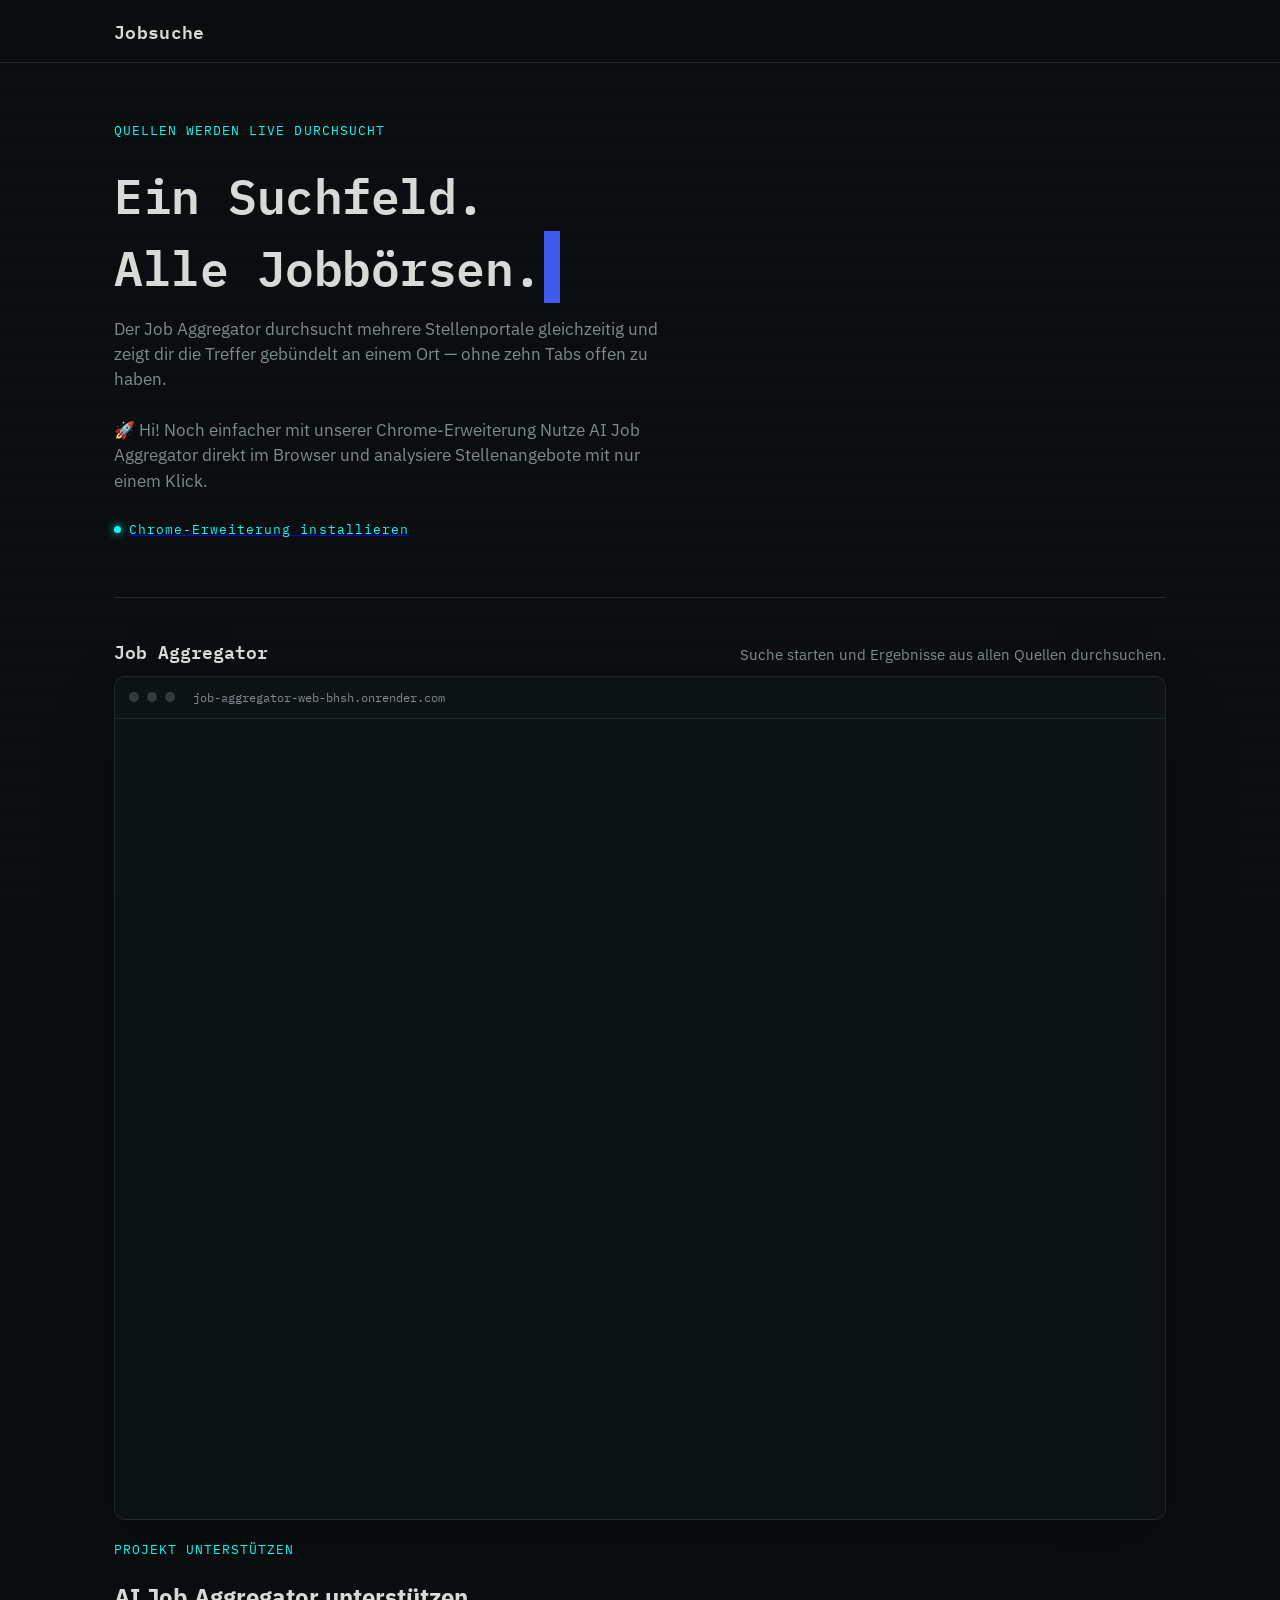
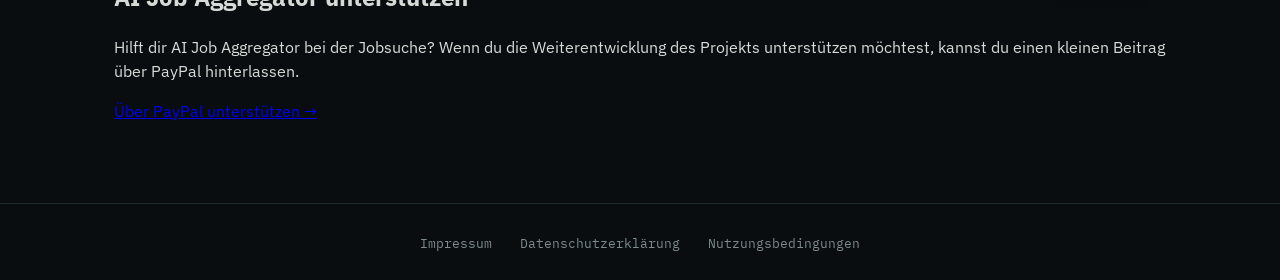
==== index.html @ 6d2176e4 "Update index.html" ====
<!DOCTYPE html>
<html lang="de">
<head>
    <meta charset="UTF-8">
    <meta name="viewport" content="width=device-width, initial-scale=1.0">
    <title>Jobsuche — Job Aggregator</title>
    <link rel="stylesheet" href="style.css">

    <script async src="https://pagead2.googlesyndication.com/pagead/js/adsbygoogle.js?client=ca-pub-2466715401327213"
     crossorigin="anonymous"></script>

    <script id="Cookiebot" src="https://consent.cookiebot.com/uc.js" data-cbid="abbab82c-4ff6-45e1-939c-63f84c2d80f0" data-blockingmode="auto" type="text/javascript"></script>
    
</head>

<body>

<header>
    <nav class="navbar">
        <a href="index.html" class="logo">Jobsuche</a>
    </nav>
</header>

<main>

    <section class="hero">
        <div class="hero-eyebrow">QUELLEN WERDEN LIVE DURCHSUCHT</div>
        <h1>Ein Suchfeld.<br>Alle Jobbörsen.<span class="cursor">&nbsp;</span></h1>
        <p class="lede">
            Der Job Aggregator durchsucht mehrere Stellenportale gleichzeitig und zeigt dir die Treffer gebündelt an einem Ort — ohne zehn Tabs offen zu haben.
             </p>

        <p class="lede">
🚀 Hi! Noch einfacher mit unserer Chrome-Erweiterung
Nutze AI Job Aggregator direkt im Browser und analysiere Stellenangebote mit nur einem Klick.
</p>

<a
  href="https://chromewebstore.google.com/detail/ai-job-aggregator/hnaghjoofhiikfkggmjfnjagekgijjod"
  target="_blank"
  rel="noopener noreferrer"
  class="btn">
<div class="hero-eyebrow"><span class="dot"></span>Chrome-Erweiterung installieren</div>
</a>
        
        
      <!--  <div class="sources">
            <span class="source-tag">StepStone</span>
            <span class="source-tag">Indeed</span>
            <span class="source-tag">LinkedIn</span>
            <span class="source-tag">Arbeitsagentur</span>
            <span class="source-tag">Xing</span>
        </div>
    -->
    </section>

    <section class="tool">
        <div class="tool-header">
            <h2>Job Aggregator</h2>
            <p>Suche starten und Ergebnisse aus allen Quellen durchsuchen.</p>
        </div>
        <div class="terminal">
            <div class="terminal-bar">
                <span class="tdot"></span><span class="tdot"></span><span class="tdot"></span>
                <span class="terminal-title">job-aggregator-web-bhsh.onrender.com</span>
            </div>
            <iframe
                src="https://job-aggregator-web-bhsh.onrender.com/"
                title="Job Aggregator" allow="screen-wake-lock">
            </iframe>
        </div>
    </section>


    <section class="support" id="support">
    <div class="support-inner">
        <div class="hero-eyebrow">PROJEKT UNTERSTÜTZEN</div>

        <h2>AI Job Aggregator unterstützen</h2>

        <p>
            Hilft dir AI Job Aggregator bei der Jobsuche?
            Wenn du die Weiterentwicklung des Projekts unterstützen möchtest,
            kannst du einen kleinen Beitrag über PayPal hinterlassen.
        </p>

        <a
            href="https://www.paypal.me/Jialu463"
            target="_blank"
            rel="noopener noreferrer"
            class="support-link">
            Über PayPal unterstützen →
        </a>
    </div>
</section>
    
</main>

<footer>
    <a href="Impressum.html">Impressum</a>
    <a href="datenschutz.html">Datenschutzerklärung</a>
    <a href="nutzungsbedingungen.html">Nutzungsbedingungen</a>
</footer>



</body>
</html>
---- style.css ----
@import url('https://fonts.googleapis.com/css2?family=IBM+Plex+Mono:wght@400;500;600&family=IBM+Plex+Sans:wght@400;500&display=swap');

:root{
    --bg: #0a0d0f;
    --panel: #10161a;
    --panel-2: #0d1215;
    --line: #1e2a2f;
    --text: #d7dbd8;
    --text-dim: #7c8b8f;
    --amber: #00fff5;
    --amber-dim: #7a5514;
    --green: #3e59eb;
}

*{ box-sizing: border-box; }

body{
    margin: 0;
    background: var(--bg);
    color: var(--text);
    font-family: 'IBM Plex Sans', Arial, sans-serif;
    line-height: 1.5;
}

/* subtle scanline atmosphere */
body::before{
    content: "";
    position: fixed;
    inset: 0;
    pointer-events: none;
    background: repeating-linear-gradient(
        to bottom,
        rgba(255,255,255,0.012) 0px,
        rgba(255,255,255,0.012) 1px,
        transparent 1px,
        transparent 3px
    );
    z-index: 999;
}

header{
    position: sticky;
    top: 0;
    z-index: 1000;
    background: rgba(10,13,15,0.9);
    backdrop-filter: blur(6px);
    border-bottom: 1px solid var(--line);
}

.navbar{
    max-width: 1100px;
    margin: auto;
    padding: 18px 24px;
    display: flex;
    justify-content: space-between;
    align-items: center;
}

.logo{
    color: var(--text);
    text-decoration: none;
    font-family: 'IBM Plex Mono', monospace;
    font-size: 1.1rem;
    font-weight: 600;
    letter-spacing: 0.02em;
}

.logo span{ color: var(--amber); }

.nav-links{
    display: flex;
    gap: 2rem;
    list-style: none;
    margin: 0;
    padding: 0;
}

.nav-links a{
    color: var(--text-dim);
    text-decoration: none;
    font-family: 'IBM Plex Mono', monospace;
    font-size: 0.85rem;
    transition: color .2s;
}

.nav-links a:hover{ color: var(--amber); }

main{
    max-width: 1100px;
    margin: auto;
    padding: 48px 24px 20px;
}

/* HERO */
.hero{
    padding: 10px 0 40px;
    border-bottom: 1px solid var(--line);
    margin-bottom: 40px;
}

.hero-eyebrow{
    font-family: 'IBM Plex Mono', monospace;
    color: var(--amber);
    font-size: 0.8rem;
    letter-spacing: 0.08em;
    display: flex;
    align-items: center;
    gap: 8px;
    margin-bottom: 18px;
}

.dot{
    width: 7px;
    height: 7px;
    border-radius: 50%;
    background: var(--amber);
    box-shadow: 0 0 8px var(--amber);
    animation: pulse 2s infinite;
}

@keyframes pulse{
    0%,100%{ opacity: 1; }
    50%{ opacity: .35; }
}

h1{
    font-family: 'IBM Plex Mono', monospace;
    font-size: clamp(1.9rem, 4vw, 3rem);
    font-weight: 600;
    margin: 0 0 14px;
    letter-spacing: -0.01em;
}

h1 .cursor{
    display: inline-block;
    width: 0.55ch;
    background: var(--green);
    animation: blink 1s step-end infinite;
    margin-left: 2px;
}

@keyframes blink{ 50%{ opacity: 0; } }

.hero p.lede{
    color: var(--text-dim);
    font-size: 1.05rem;
    max-width: 560px;
    margin: 0 0 26px;
}

.sources{
    display: flex;
    flex-wrap: wrap;
    gap: 10px;
}

.source-tag{
    font-family: 'IBM Plex Mono', monospace;
    font-size: 0.78rem;
    color: var(--text-dim);
    border: 1px solid var(--line);
    padding: 5px 10px;
    border-radius: 3px;
}

.source-tag::before{
    content: "● ";
    color: var(--green);
}

/* TERMINAL WINDOW around the tool */
section.tool{
    margin-bottom: 20px;
}

.tool-header{
    display: flex;
    align-items: center;
    justify-content: space-between;
    margin-bottom: 10px;
}

.tool-header h2{
    font-family: 'IBM Plex Mono', monospace;
    font-size: 1.15rem;
    font-weight: 600;
    margin: 0;
}

.tool-header p{
    color: var(--text-dim);
    font-size: 0.92rem;
    margin: 6px 0 0;
}

.terminal{
    background: var(--panel);
    border: 1px solid var(--line);
    border-radius: 10px;
    overflow: hidden;
    box-shadow: 0 20px 60px -20px rgba(0,0,0,0.6);
}

.terminal-bar{
    display: flex;
    align-items: center;
    gap: 8px;
    padding: 11px 14px;
    background: var(--panel-2);
    border-bottom: 1px solid var(--line);
}

.terminal-bar .tdot{
    width: 10px;
    height: 10px;
    border-radius: 50%;
    background: #33393d;
}

.terminal-title{
    margin-left: 10px;
    font-family: 'IBM Plex Mono', monospace;
    font-size: 0.78rem;
    color: var(--text-dim);
}

iframe{
    width: 100%;
    height: 800px;
    border: none;
    display: block;
    background: #0d1215;
}

footer{
    margin-top: 60px;
    padding: 26px 24px;
    text-align: center;
    border-top: 1px solid var(--line);
}

footer a{
    color: var(--text-dim);
    margin: 0 12px;
    text-decoration: none;
    font-family: 'IBM Plex Mono', monospace;
    font-size: 0.8rem;
    transition: color .2s;
}

footer a:hover{ color: var(--amber); }

/* COOKIE BANNER */
#cookie-banner{
    position: fixed;
    bottom: 0;
    left: 0;
    right: 0;
    background: var(--panel);
    border-top: 1px solid var(--line);
    padding: 18px 24px;
    z-index: 1001;
    display: flex;
    flex-wrap: wrap;
    align-items: center;
    justify-content: space-between;
    gap: 14px;
}

#cookie-banner p{
    margin: 0;
    color: var(--text-dim);
    font-size: 0.88rem;
    max-width: 640px;
}

#cookie-banner a{ color: var(--amber); }

#cookie-banner button{
    font-family: 'IBM Plex Mono', monospace;
    font-size: 0.8rem;
    padding: 9px 16px;
    border-radius: 5px;
    border: 1px solid var(--line);
    background: transparent;
    color: var(--text);
    cursor: pointer;
    transition: .2s;
}

#cookie-banner button:first-of-type{
    background: var(--amber);
    color: #171208;
    border-color: var(--amber);
    font-weight: 600;
}

#cookie-banner button:hover{ filter: brightness(1.15); }

/* IMPRESSUM PAGE */
.legal{
    max-width: 1100px;
    margin: 0 auto;
    padding: 60px 24px;
}

.legal h1{
    font-size: 1.8rem;
}

.legal h2{
    font-family: 'IBM Plex Mono', monospace;
    color: var(--amber);
    font-size: 1rem;
    margin-top: 34px;
    border-bottom: 1px solid var(--line);
    padding-bottom: 8px;
}

.legal p{ color: var(--text-dim); }
.legal a{ color: var(--amber); }

@media (max-width: 640px){
    iframe{ height: 600px; }
}

@media (prefers-reduced-motion: reduce){
    .dot, h1 .cursor{ animation: none; }
}
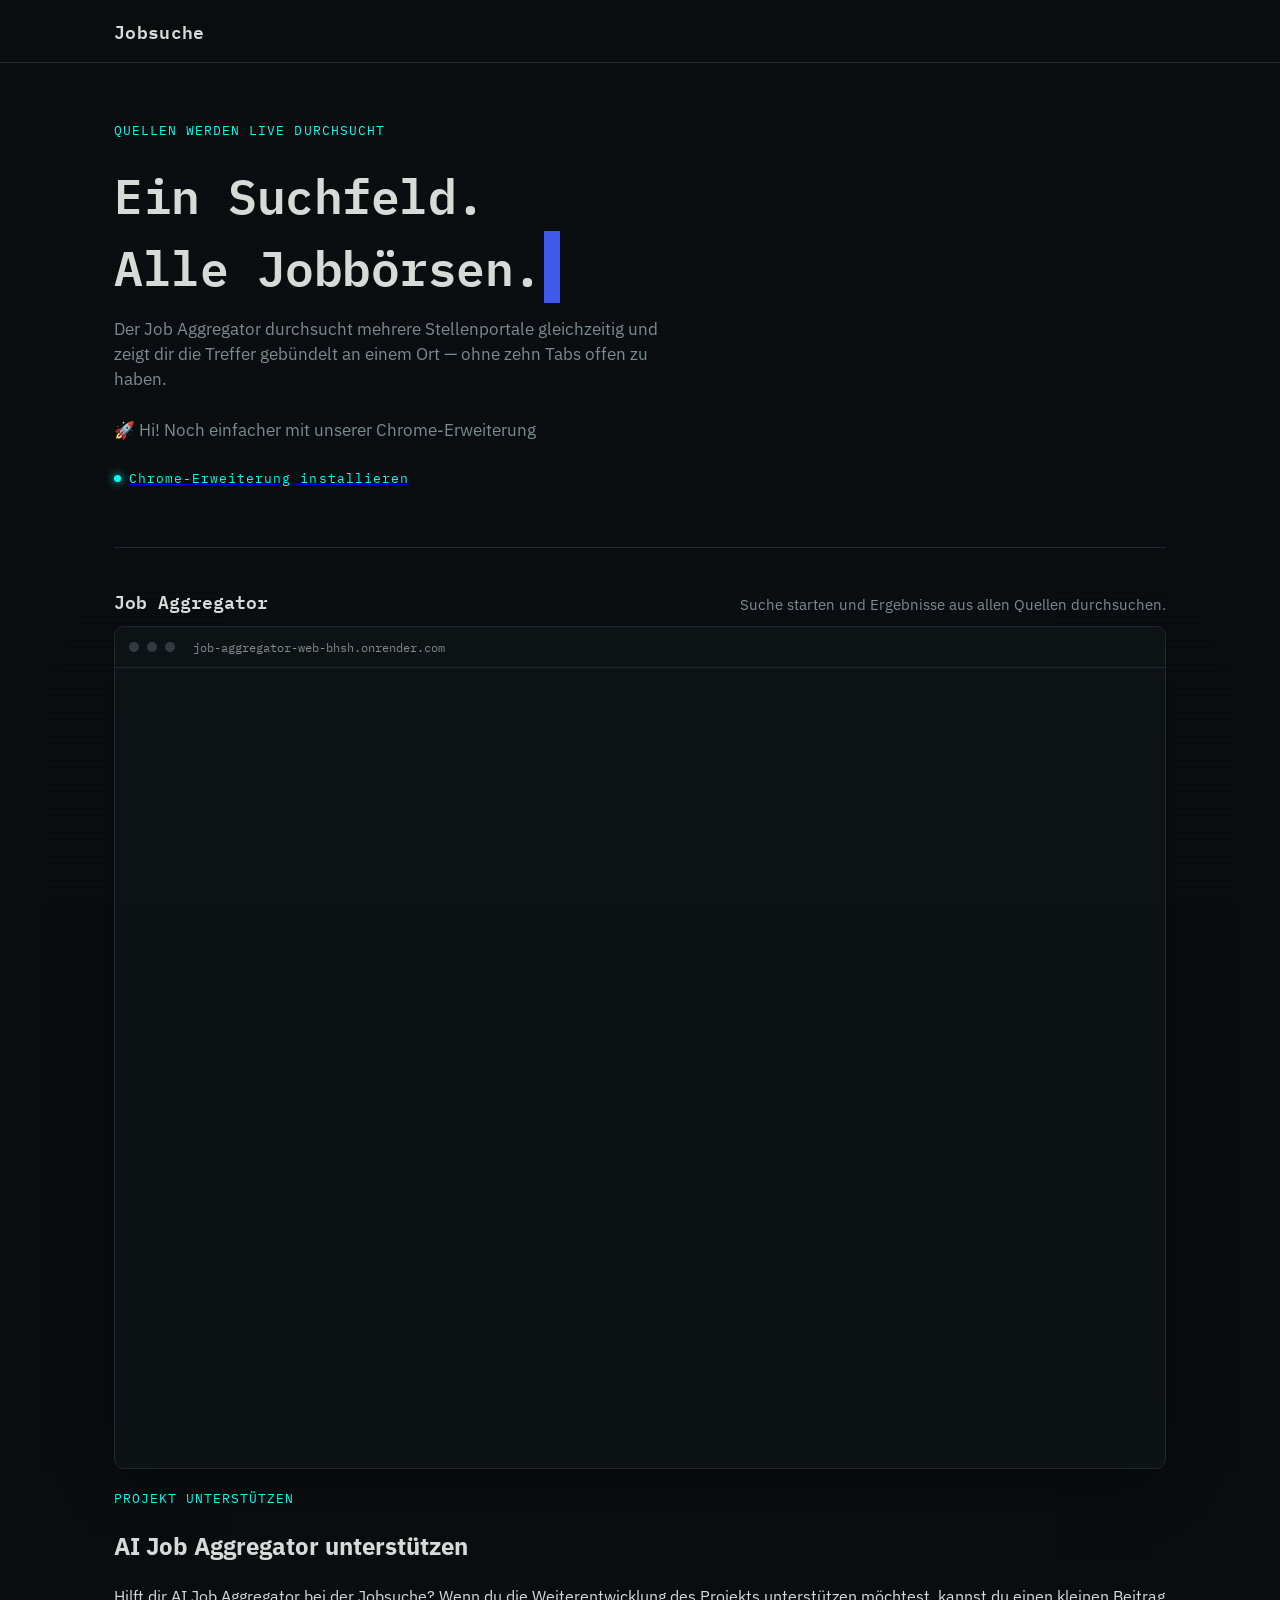
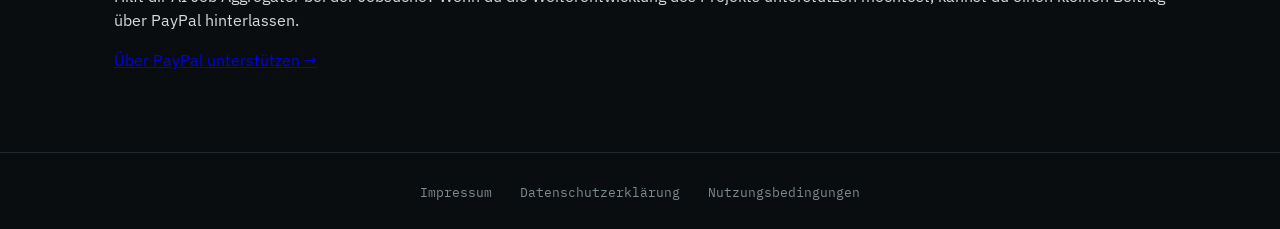
==== commit d22323d7: "Revise promotional text for Chrome extension Updated text in the paragraph to promote the Chrome ext" ====
--- a/index.html
+++ b/index.html
@@ -32,7 +32,6 @@
 
         <p class="lede">
 🚀 Hi! Noch einfacher mit unserer Chrome-Erweiterung
-Nutze AI Job Aggregator direkt im Browser und analysiere Stellenangebote mit nur einem Klick.
 </p>
 
 <a
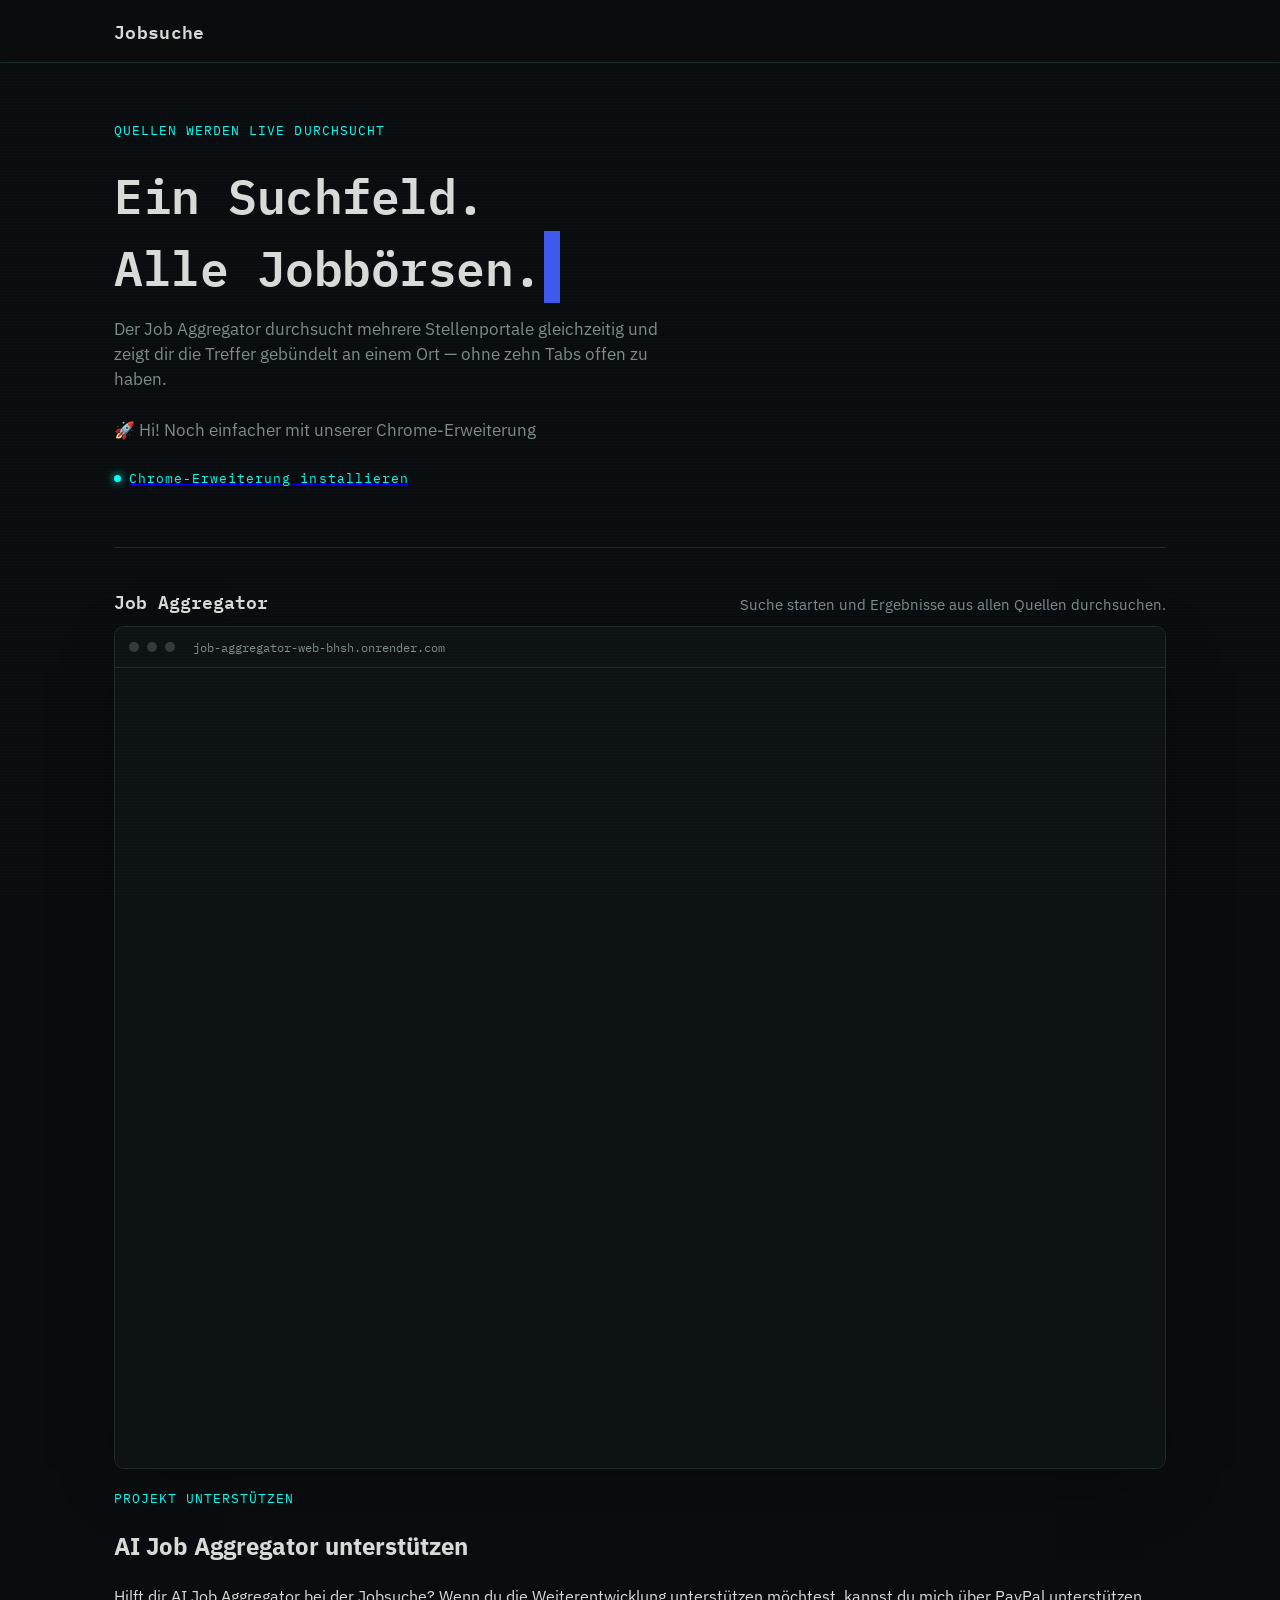
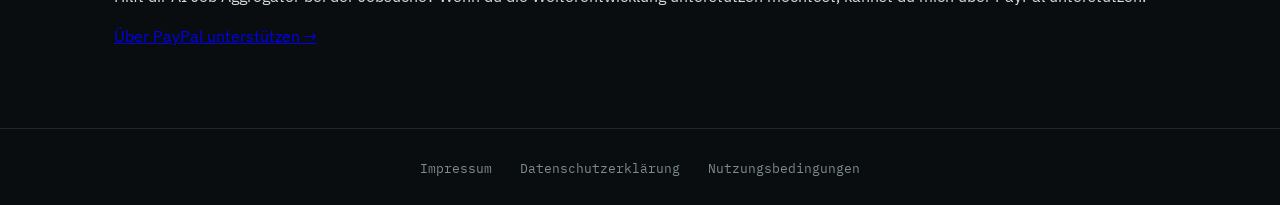
==== commit cf6f5119: "Refactor support section in index.html Updated support section to improve clarity and styling." ====
--- a/index.html
+++ b/index.html
@@ -71,27 +71,25 @@
     </section>
 
 
-    <section class="support" id="support">
-    <div class="support-inner">
+    <section>
         <div class="hero-eyebrow">PROJEKT UNTERSTÜTZEN</div>
 
         <h2>AI Job Aggregator unterstützen</h2>
 
-        <p>
+        <p class="lede">
             Hilft dir AI Job Aggregator bei der Jobsuche?
-            Wenn du die Weiterentwicklung des Projekts unterstützen möchtest,
-            kannst du einen kleinen Beitrag über PayPal hinterlassen.
+            Wenn du die Weiterentwicklung unterstützen möchtest,
+            kannst du mich über PayPal unterstützen.
         </p>
 
         <a
             href="https://www.paypal.me/Jialu463"
             target="_blank"
             rel="noopener noreferrer"
-            class="support-link">
+            class="btn">
             Über PayPal unterstützen →
         </a>
-    </div>
-</section>
+    </section>
     
 </main>
 
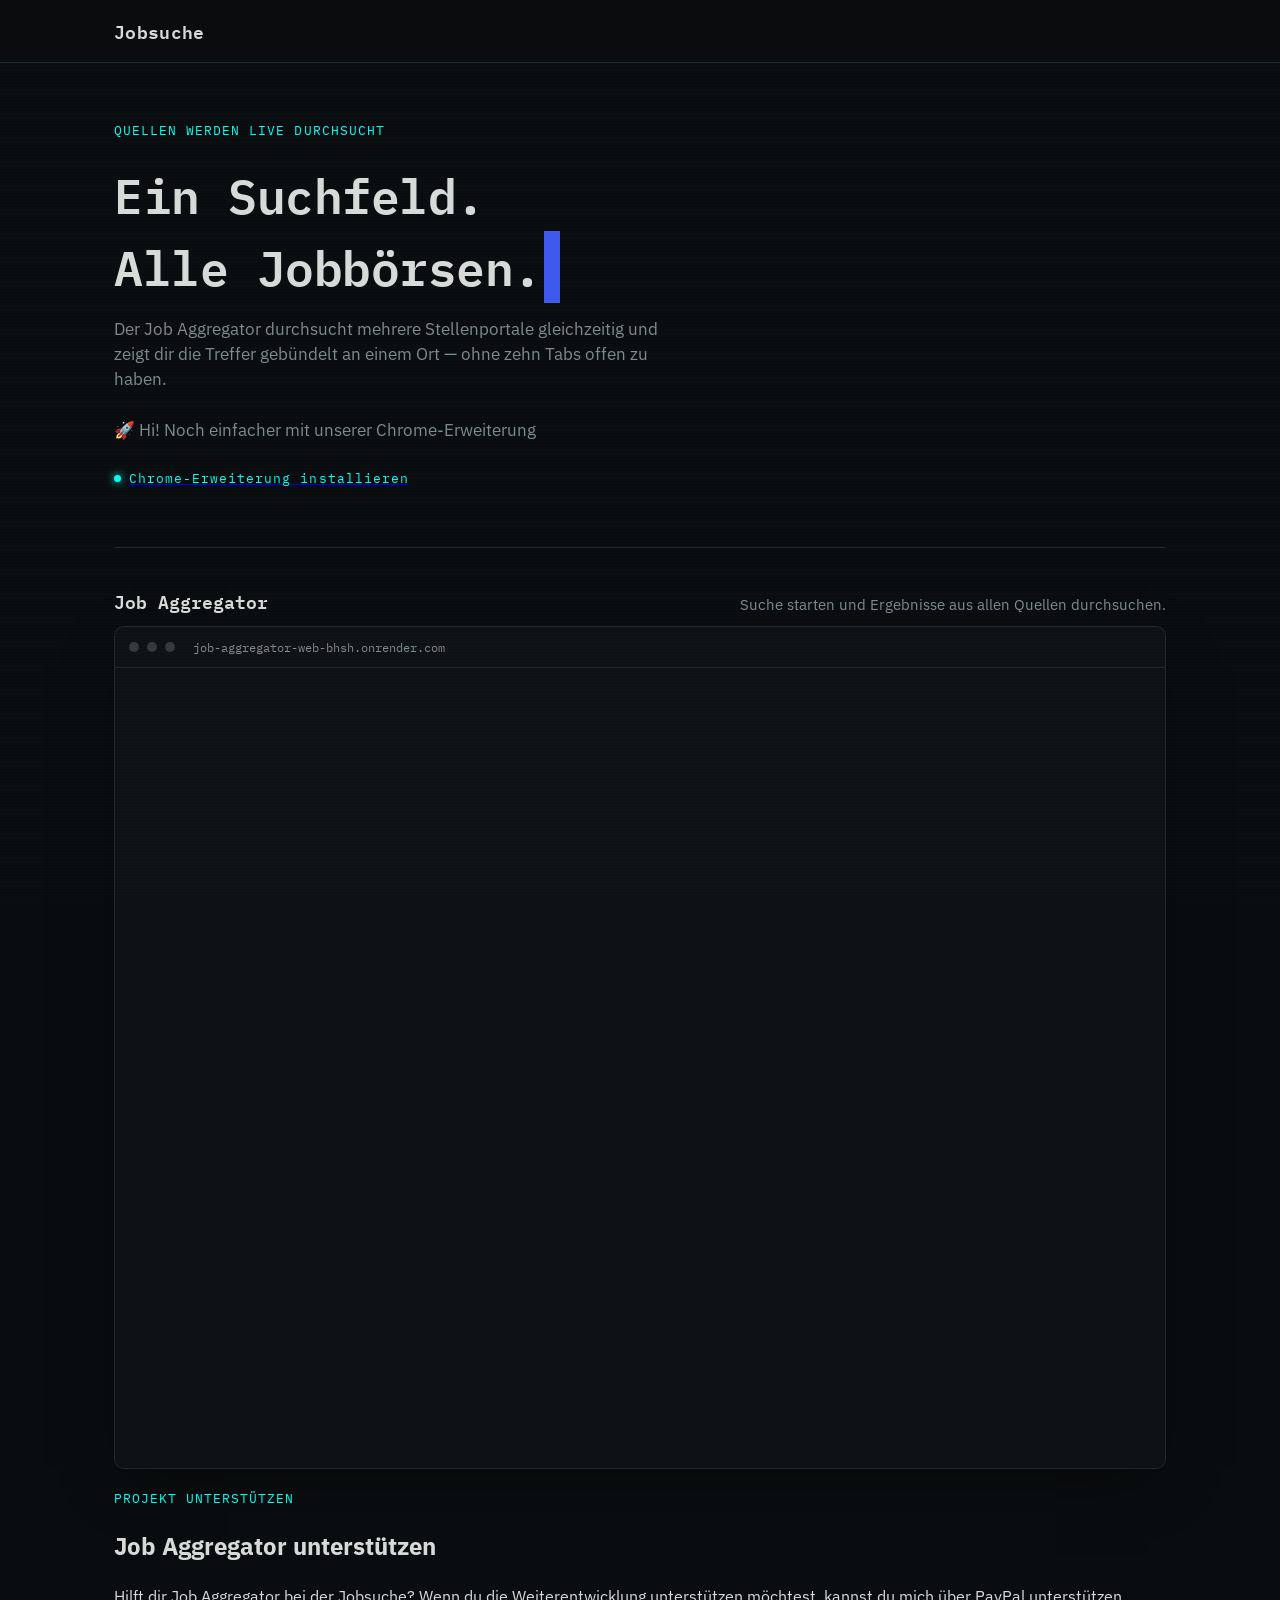
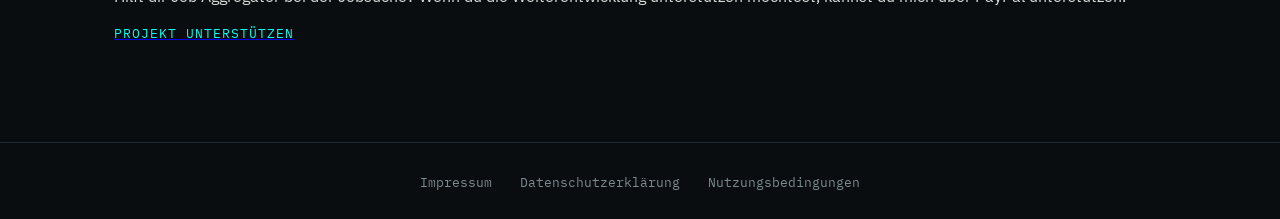
==== commit 7c47e055: "Update text from 'AI Job Aggregator' to 'Job Aggregator'" ====
--- a/index.html
+++ b/index.html
@@ -74,10 +74,10 @@
     <section>
         <div class="hero-eyebrow">PROJEKT UNTERSTÜTZEN</div>
 
-        <h2>AI Job Aggregator unterstützen</h2>
+        <h2>Job Aggregator unterstützen</h2>
 
         <p class="lede">
-            Hilft dir AI Job Aggregator bei der Jobsuche?
+            Hilft dir Job Aggregator bei der Jobsuche?
             Wenn du die Weiterentwicklung unterstützen möchtest,
             kannst du mich über PayPal unterstützen.
         </p>
@@ -87,7 +87,7 @@
             target="_blank"
             rel="noopener noreferrer"
             class="btn">
-            Über PayPal unterstützen →
+            <div class="hero-eyebrow">PROJEKT UNTERSTÜTZEN</div>
         </a>
     </section>
     
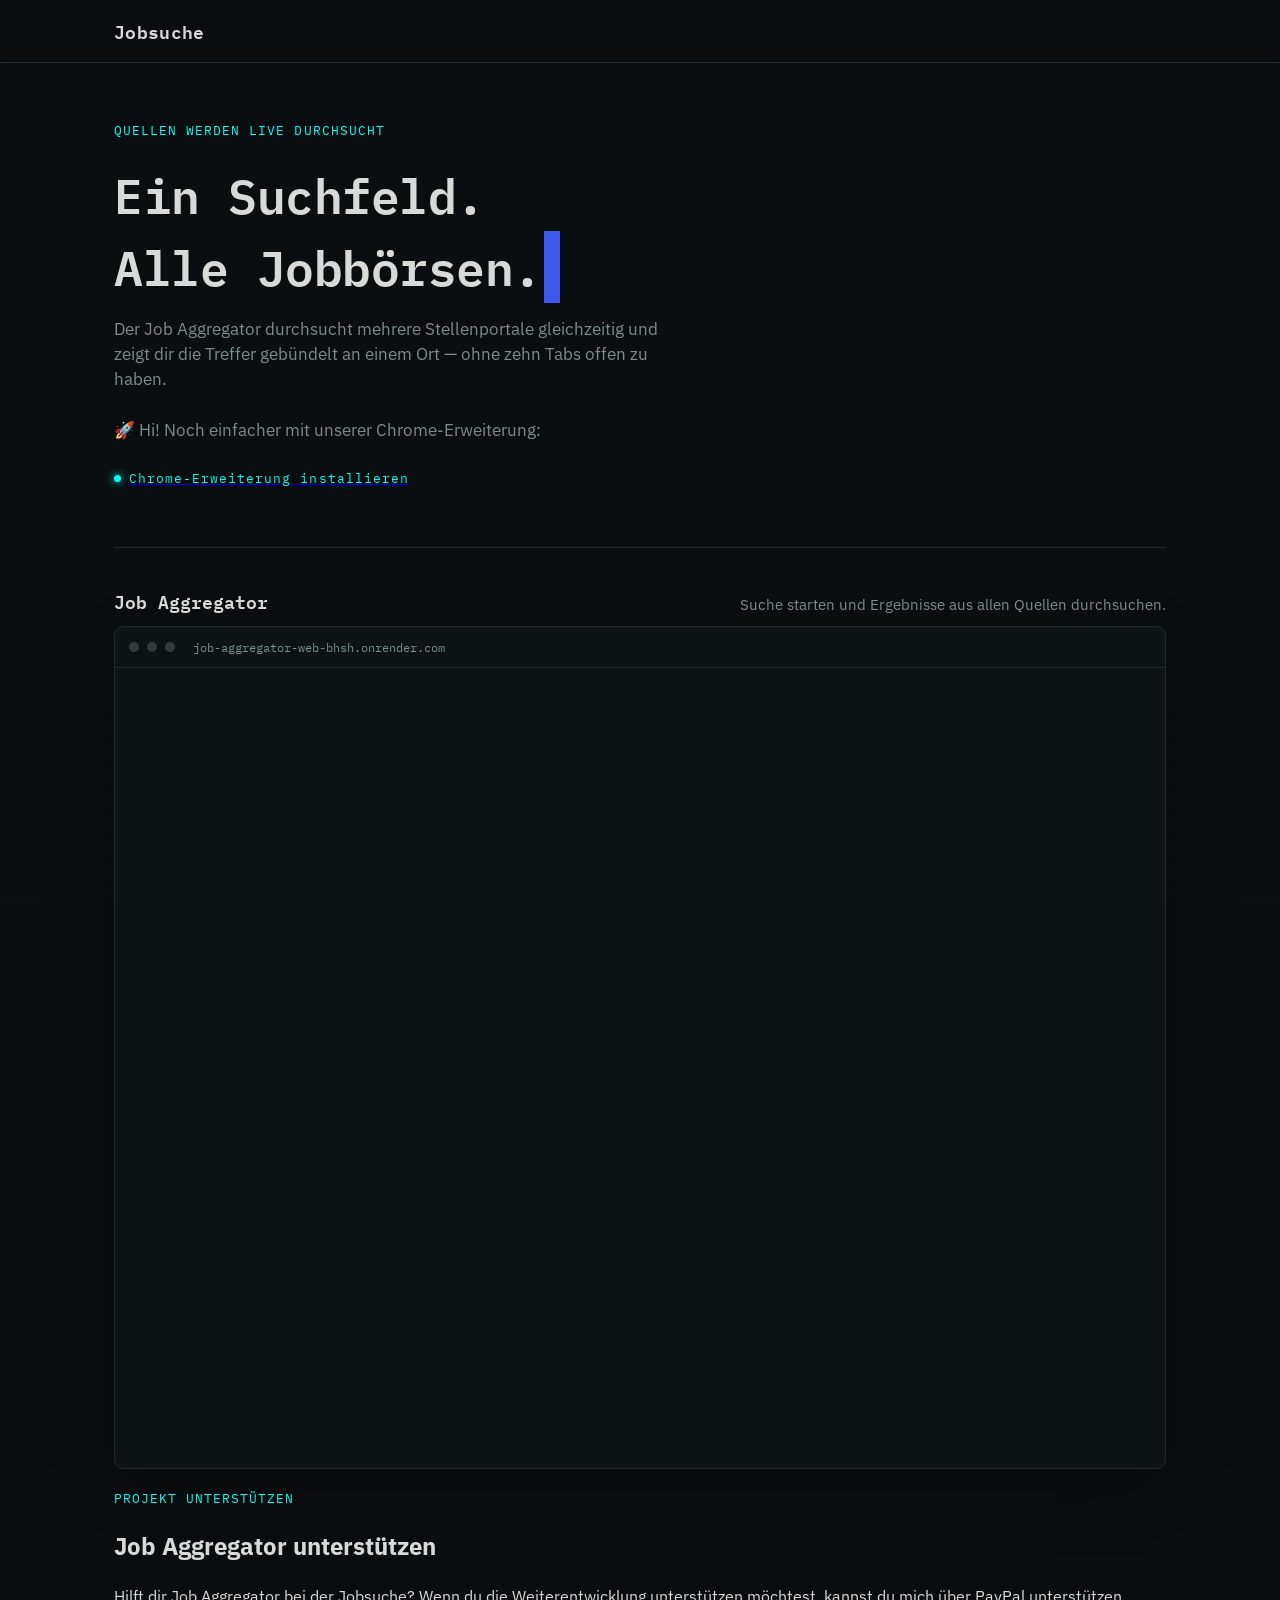
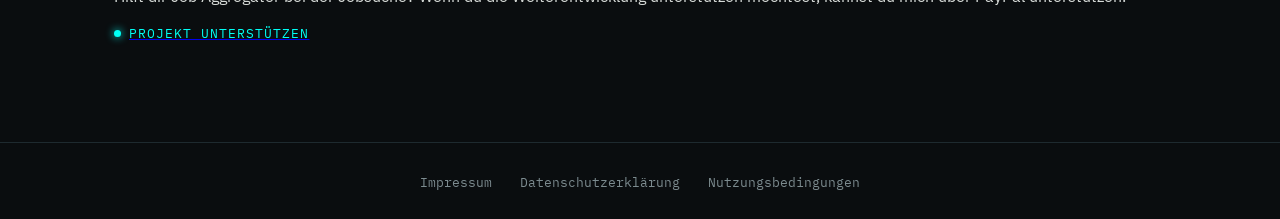
==== commit cb662fdf: "Fix formatting and punctuation in index.html" ====
--- a/index.html
+++ b/index.html
@@ -31,7 +31,7 @@
              </p>
 
         <p class="lede">
-🚀 Hi! Noch einfacher mit unserer Chrome-Erweiterung
+🚀 Hi! Noch einfacher mit unserer Chrome-Erweiterung:
 </p>
 
 <a
@@ -87,7 +87,7 @@
             target="_blank"
             rel="noopener noreferrer"
             class="btn">
-            <div class="hero-eyebrow">PROJEKT UNTERSTÜTZEN</div>
+            <div class="hero-eyebrow"><span class="dot"></span>PROJEKT UNTERSTÜTZEN</div>
         </a>
     </section>
     
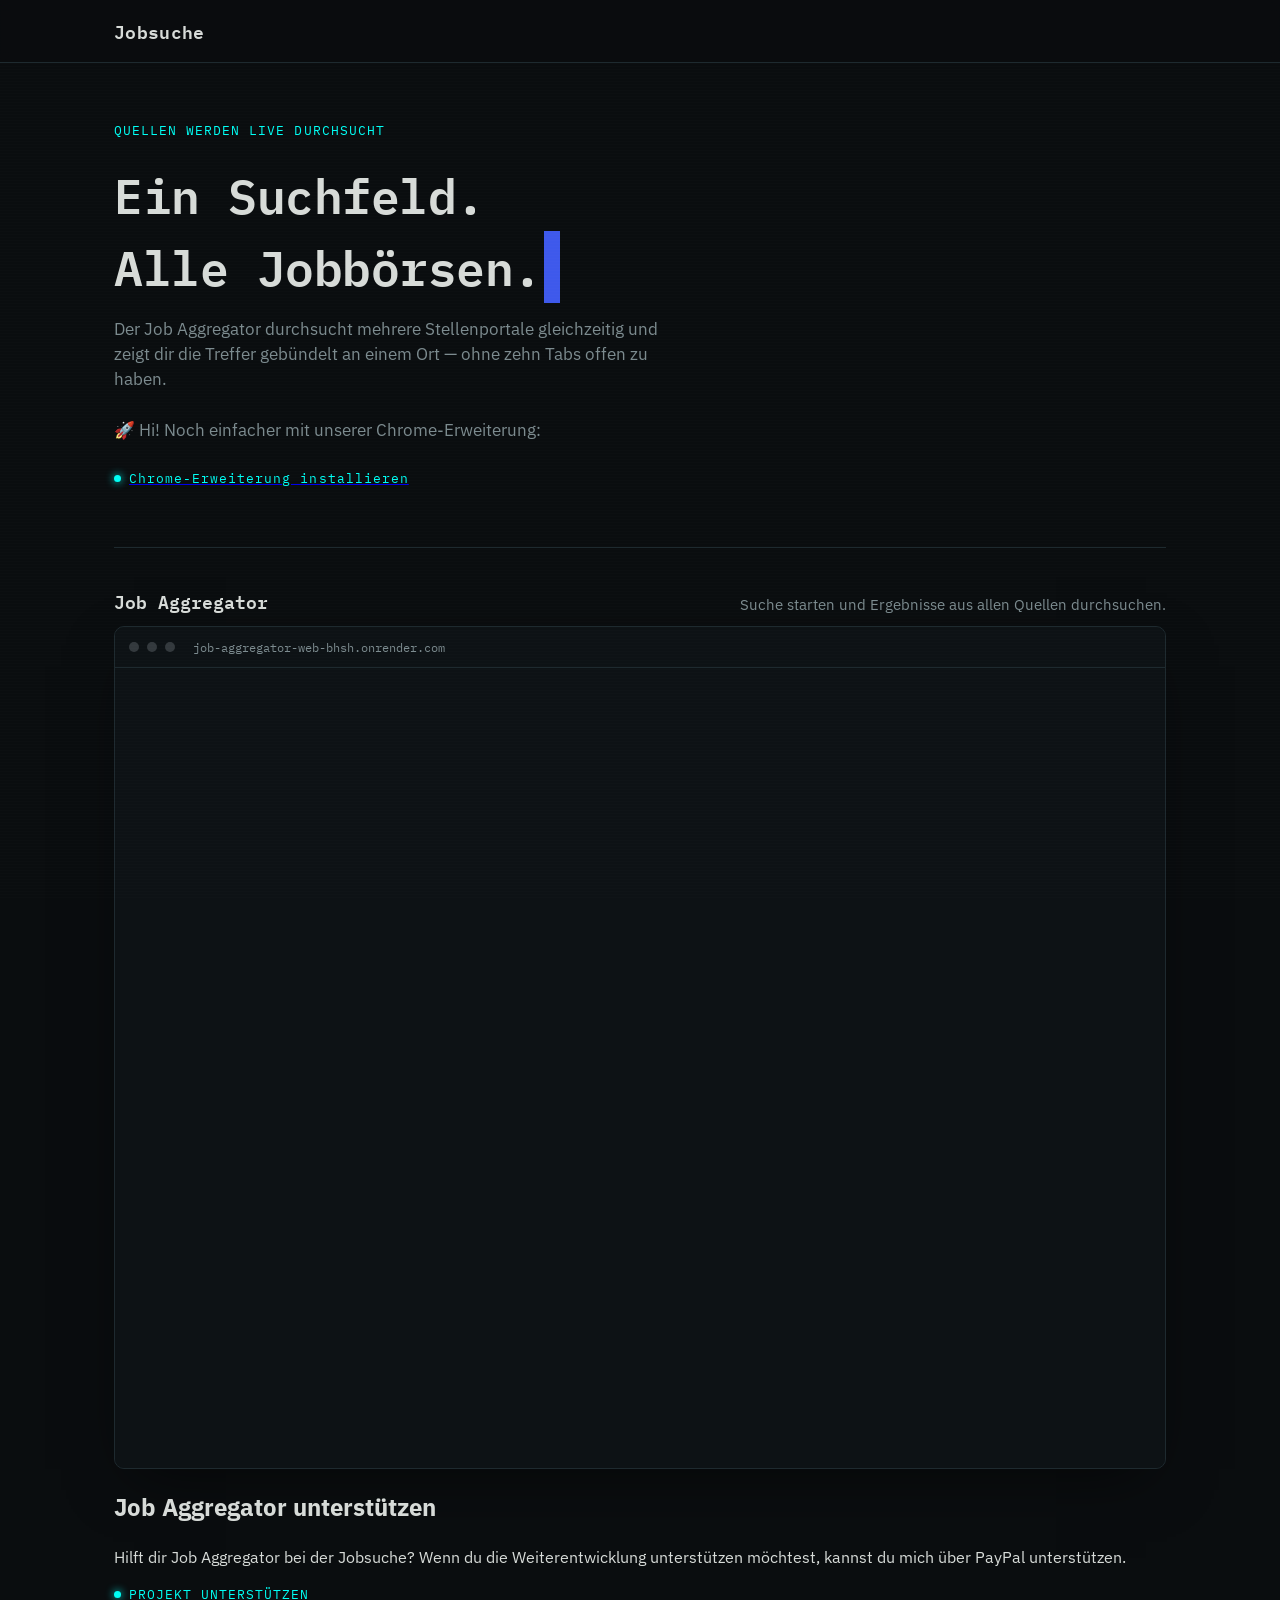
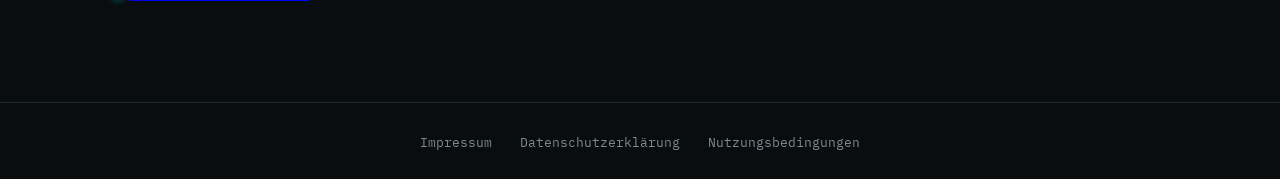
==== commit ca5f3ce3: "Remove hero-eyebrow div from index.html" ====
--- a/index.html
+++ b/index.html
@@ -72,7 +72,6 @@
 
 
     <section>
-        <div class="hero-eyebrow">PROJEKT UNTERSTÜTZEN</div>
 
         <h2>Job Aggregator unterstützen</h2>
 
